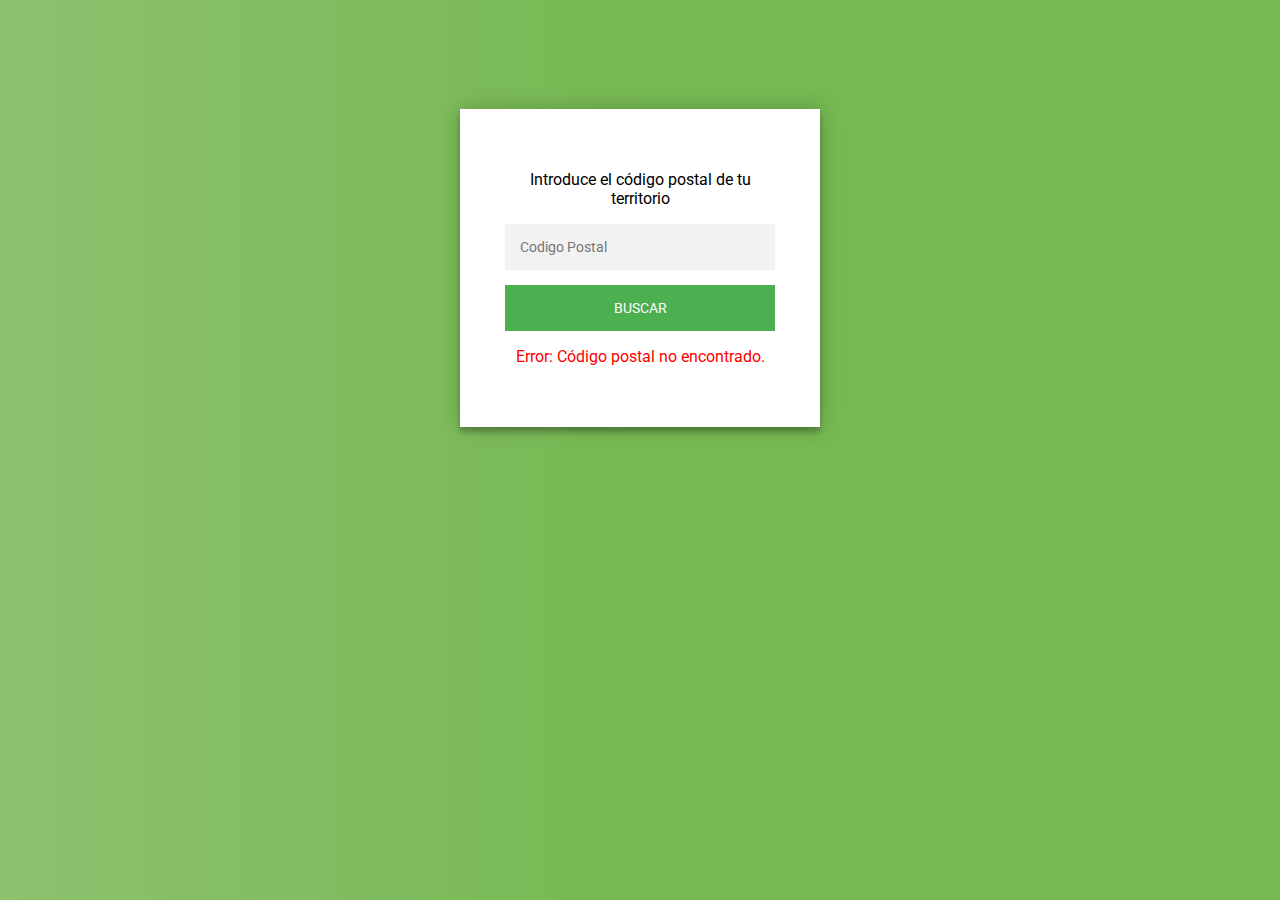
==== index.html @ 6aa8070d "Init" ====
<!DOCTYPE html>
<html lang="es">

<head>
    <meta charset="UTF-8">
    <meta name="viewport" content="width=device-width, initial-scale=1.0">
    <title>Territorios La Sagra</title>
    <link rel="stylesheet" href="styles.css">
</head>

<body>
    <script src="index.js"></script>
    <div class="login-page">
        <div class="form">
            <form class="login-form">
                <p>Introduce el código postal de tu territorio</p>
                <input type="numeric" placeholder="Codigo Postal" id="codigoPostalInput" />
                <button onclick="validarCodigoPostal()">Buscar</button>
                <p id="mensajeError" style="color: red;">Error: Código postal no encontrado.</p>
            </form>
        </div>
    </div>
</body>


</html>
---- styles.css ----
@import url(https://fonts.googleapis.com/css?family=Roboto:300);
.login-page {
    width: 360px;
    padding: 8% 0 0 0;
    margin: auto;
}

@media screen and (max-width: 768px) {
    .login-page {
        padding: 0;
        margin: 50% auto;
    }
}

.form {
    position: relative;
    z-index: 1;
    background: #FFFFFF;
    max-width: 360px;
    padding: 45px;
    text-align: center;
    box-shadow: 0 0 20px 0 rgba(0, 0, 0, 0.2), 0 5px 5px 0 rgba(0, 0, 0, 0.24);
}

.form input {
    font-family: "Roboto", sans-serif;
    outline: 0;
    background: #f2f2f2;
    width: 100%;
    border: 0;
    margin: 0 0 15px;
    padding: 15px;
    box-sizing: border-box;
    font-size: 14px;
}

.form button {
    font-family: "Roboto", sans-serif;
    text-transform: uppercase;
    outline: 0;
    background: #4CAF50;
    width: 100%;
    border: 0;
    padding: 15px;
    color: #FFFFFF;
    font-size: 14px;
    -webkit-transition: all 0.3 ease;
    transition: all 0.3 ease;
    cursor: pointer;
}

.form button:hover,
.form button:active,
.form button:focus {
    background: #43A047;
}

body {
    background: #76b852;
    /* fallback for old browsers */
    background: rgb(141, 194, 111);
    background: linear-gradient(90deg, rgba(141, 194, 111, 1) 0%, rgba(118, 184, 82, 1) 50%);
    font-family: "Roboto", sans-serif;
    -webkit-font-smoothing: antialiased;
    -moz-osx-font-smoothing: grayscale;
}
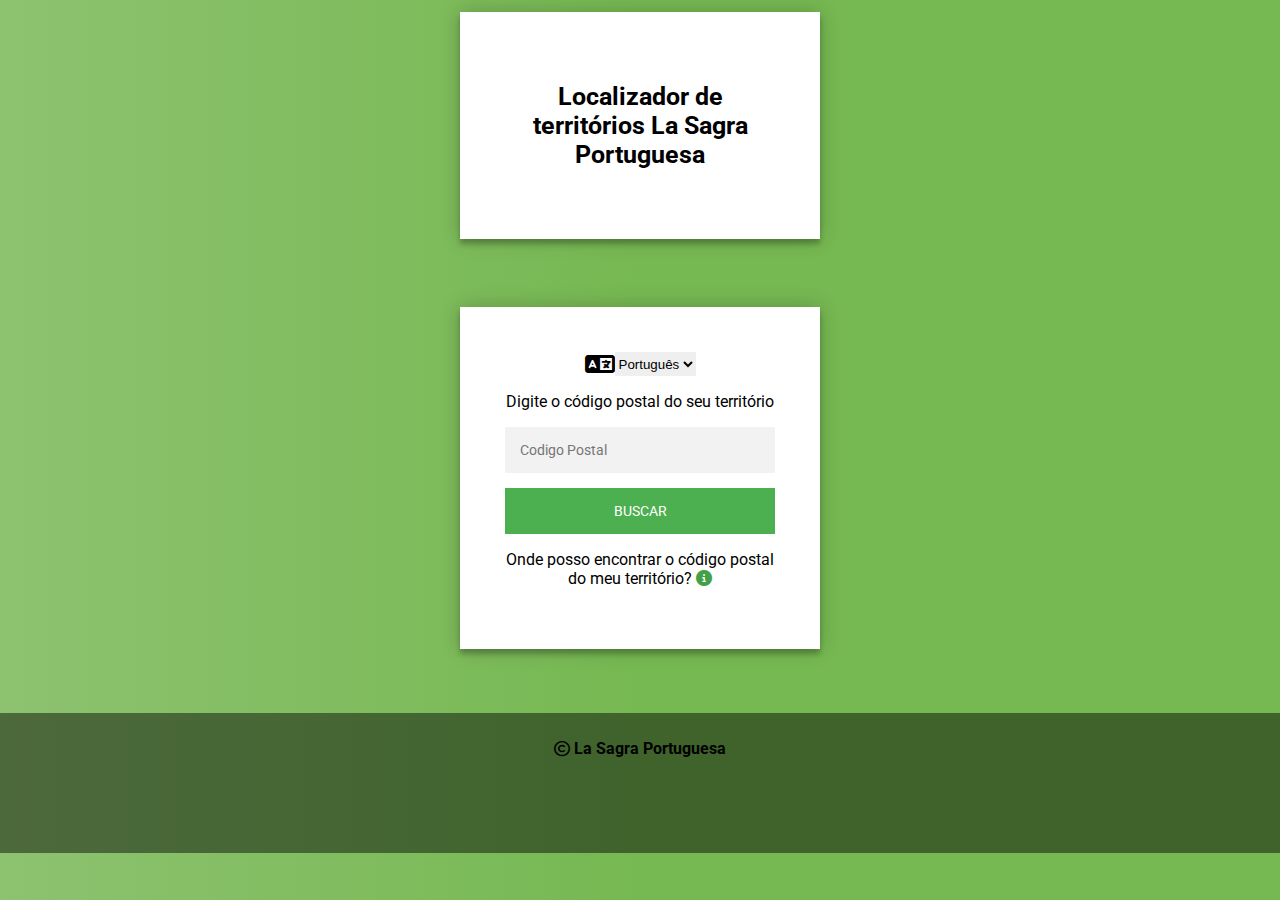
==== commit 51ad074a: "eliminacion de carpetas" ====
--- a/index.html
+++ b/index.html
@@ -1,25 +1,48 @@
 <!DOCTYPE html>
-<html lang="es">
+<html lang="pt">
 
 <head>
     <meta charset="UTF-8">
     <meta name="viewport" content="width=device-width, initial-scale=1.0">
     <title>Territorios La Sagra</title>
     <link rel="stylesheet" href="styles.css">
+    <link rel="stylesheet" href="common_styles.css">
+    <link rel="stylesheet" href="https://cdnjs.cloudflare.com/ajax/libs/font-awesome/6.4.2/css/all.min.css">
 </head>
 
 <body>
     <script src="index.js"></script>
+    <script src="language.js"></script>
     <div class="login-page">
+        <div class="title-form">
+            <p data-translate-key="main_title"></p>
+        </div>
         <div class="form">
+            <div class="modal">
+                <div class="modal-backdrop" onclick="closeModal()"></div>
+                <div class="modal-content">
+                    <img src="terrirotio_ejemplo.jpg" width="44" height="38" />
+                </div>
+            </div>
             <form class="login-form">
-                <p>Introduce el código postal de tu territorio</p>
-                <input type="numeric" placeholder="Codigo Postal" id="codigoPostalInput" />
-                <button onclick="validarCodigoPostal()">Buscar</button>
-                <p id="mensajeError" style="color: red;">Error: Código postal no encontrado.</p>
+                <div class="language-dropdown">
+                    <i class="fa-solid fa-language"></i>
+                    <select id="language-select">
+                        <option value="pt">Português</option>
+                        <option value="es">Español</option>
+                    </select>
+                </div>
+                <p data-translate-key="init_search_title"></p>
+                <input type="numberic" placeholder="Codigo Postal" id="codigoPostalInput" oninput="validarNumero(this);" />
+                <button onclick="validarCodigoPostal()" data-translate-key="init_search">Buscar</button>
+                <p id="mensajeError" style="color: red; display: none;" data-translate-key="init_search_error"></p>
+                <p><span data-translate-key="init_search_question"></span><a href="javascript:void(0);" id="openModal" onclick="openModal()"><i class="fa-solid fa-circle-info fa-beat"></i></a></p>
             </form>
         </div>
     </div>
+    <footer>
+        <p><i class="fa-regular fa-copyright"></i> La Sagra Portuguesa</p>
+    </footer>
 </body>
 
 
--- a/styles.css
+++ b/styles.css
@@ -10,6 +10,31 @@
         padding: 0;
         margin: 50% auto;
     }
+}
+
+@media screen and (min-width: 768px) {
+    .login-page {
+        padding: 0;
+        margin-top: 15%;
+        margin-bottom: 5%;
+    }
+    footer {
+        height: max-content;
+    }
+}
+
+.title-form {
+    margin-top: -50%;
+    margin-bottom: 19%;
+    position: relative;
+    z-index: 1;
+    background: #FFFFFF;
+    max-width: 360px;
+    padding: 45px;
+    text-align: center;
+    font-size: 25px;
+    font-weight: bold;
+    box-shadow: 0 0 20px 0 rgba(0, 0, 0, 0.2), 0 5px 5px 0 rgba(0, 0, 0, 0.24);
 }
 
 .form {
@@ -55,7 +80,12 @@
     background: #43A047;
 }
 
+.form p i {
+    color: #43A047;
+}
+
 body {
+    margin: 0;
     background: #76b852;
     /* fallback for old browsers */
     background: rgb(141, 194, 111);
@@ -63,4 +93,48 @@
     font-family: "Roboto", sans-serif;
     -webkit-font-smoothing: antialiased;
     -moz-osx-font-smoothing: grayscale;
+}
+
+.modal {
+    display: none;
+    /* Por defecto, el modal no se muestra */
+    position: fixed;
+    top: 0;
+    left: 0;
+    width: 100%;
+    height: 100%;
+    z-index: 1;
+    /* Asegura que el modal esté sobre el backdrop */
+    overflow: hidden;
+}
+
+
+/* Estilo para el backdrop */
+
+.modal-backdrop {
+    position: fixed;
+    top: 0;
+    left: 0;
+    width: 100%;
+    height: 100%;
+    background-color: rgba(0, 0, 0, 0.7);
+    /* Fondo oscuro */
+    z-index: 0;
+    /* Está detrás del modal */
+}
+
+.modal.show {
+    display: block;
+}
+
+.modal-content {
+    position: absolute;
+    top: 41%;
+    left: 35%;
+    transform: translate(-50%, -50%);
+}
+
+.modal img {
+    width: 147%;
+    height: auto;
 }--- a/common_styles.css
+++ b/common_styles.css
@@ -0,0 +1,21 @@
+footer {
+    background-color: rgba(0, 0, 0, 0.46);
+    min-height: 120px;
+    color: rgb(0, 0, 0);
+    padding: 10px;
+    text-align: center;
+    font-weight: bold;
+}
+
+.language-dropdown {
+    display: flex;
+    justify-content: center;
+}
+
+.language-dropdown i {
+    font-size: 1.5rem;
+}
+
+select#language-select {
+    border: none;
+}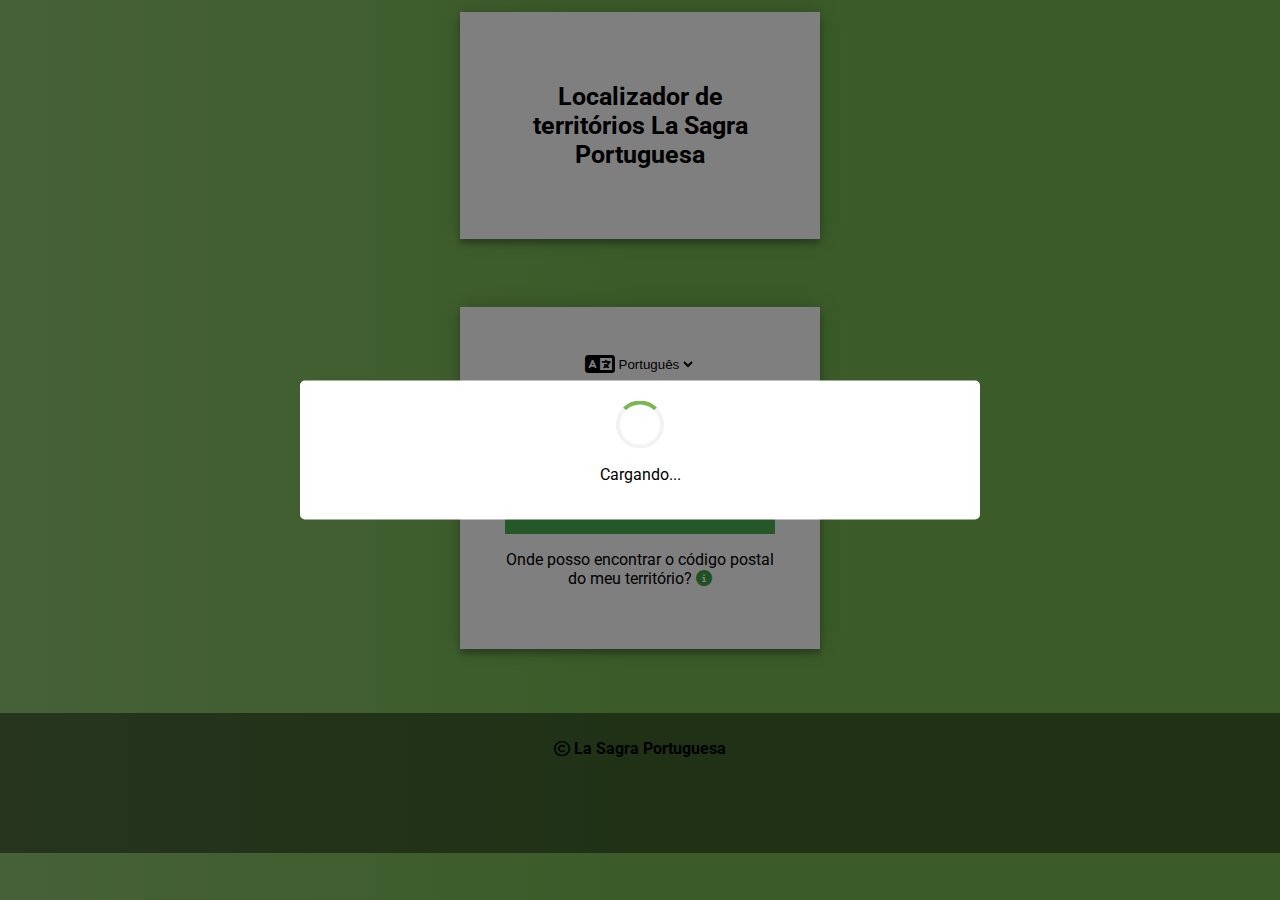
==== commit 49e32656: "Modal de carga y json de territorios" ====
--- a/index.html
+++ b/index.html
@@ -13,12 +13,19 @@
 <body>
     <script src="index.js"></script>
     <script src="language.js"></script>
+    <script src="common_script.js"></script>
     <div class="login-page">
+        <div class="modal" id="loadingModal">
+            <div class="modal-content">
+                <div class="loader"></div>
+                <p>Cargando...</p>
+            </div>
+        </div>
         <div class="title-form">
             <p data-translate-key="main_title"></p>
         </div>
         <div class="form">
-            <div class="modal">
+            <div class="modal" id="imgModal">
                 <div class="modal-backdrop" onclick="closeModal()"></div>
                 <div class="modal-content">
                     <img src="terrirotio_ejemplo.jpg" width="44" height="38" />
--- a/common_styles.css
+++ b/common_styles.css
@@ -18,4 +18,49 @@
 
 select#language-select {
     border: none;
+    background-color: white;
+}
+
+#loadingModal {
+    display: none;
+    position: fixed;
+    top: 0;
+    left: 0;
+    width: 100%;
+    height: 100%;
+    background-color: rgba(0, 0, 0, 0.5);
+    z-index: 1000;
+}
+
+#loadingModal .modal-content {
+    position: absolute;
+    top: 50%;
+    left: 50%;
+    transform: translate(-50%, -50%);
+    text-align: center;
+    background-color: #fff;
+    padding: 20px;
+    border-radius: 5px;
+    width: 50%;
+    display: flex;
+    flex-direction: column;
+    align-items: center;
+}
+
+#loadingModal .loader {
+    border: 4px solid #f3f3f3;
+    border-top: 4px solid #76b852;
+    border-radius: 50%;
+    width: 40px;
+    height: 40px;
+    animation: spin 1s linear infinite;
+}
+
+@keyframes spin {
+    0% {
+        transform: rotate(0deg);
+    }
+    100% {
+        transform: rotate(360deg);
+    }
 }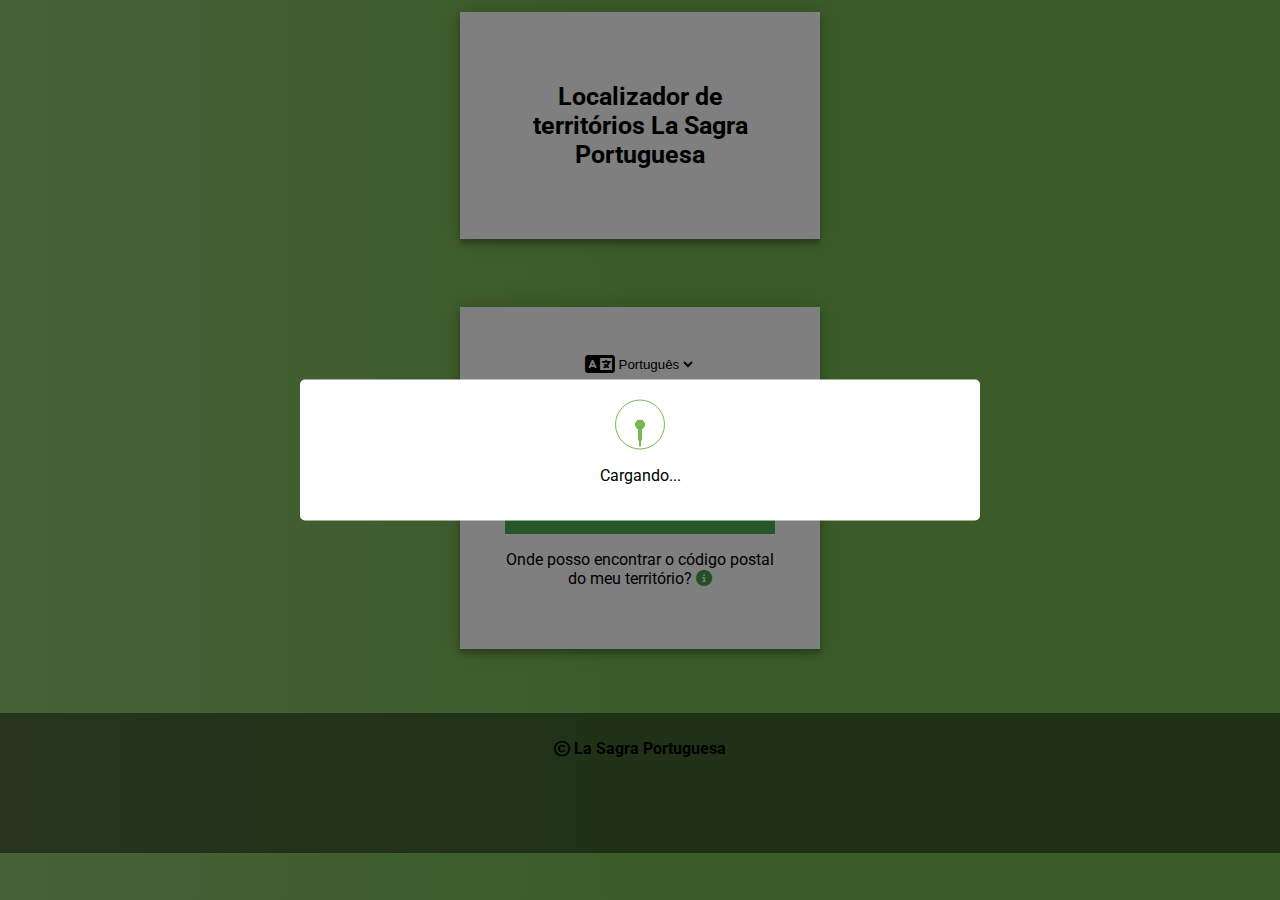
==== commit c1a27afc: "estilos modales carga" ====
--- a/index.html
+++ b/index.html
@@ -17,7 +17,7 @@
     <div class="login-page">
         <div class="modal" id="loadingModal">
             <div class="modal-content">
-                <div class="loader"></div>
+                <span class="loader-82"> </span>
                 <p>Cargando...</p>
             </div>
         </div>
--- a/common_styles.css
+++ b/common_styles.css
@@ -63,4 +63,131 @@
     100% {
         transform: rotate(360deg);
     }
+}
+
+.loader-82 {
+    width: 48px;
+    height: 48px;
+    display: inline-block;
+    position: relative;
+    background-color: #ffffff;
+    background: radial-gradient(ellipse at center, #76b852 0%, #76b852 14%, #FFF 15%, #FFF 100%);
+    background-size: cover;
+    background-position: center;
+    border-radius: 50%;
+    border: 1px solid #76b852;
+}
+
+.loader-82::after,
+.loader-82::before {
+    content: "";
+    position: absolute;
+    height: 16px;
+    width: 4px;
+    background: #76b852;
+    top: 50%;
+    left: 50%;
+    transform: translateX(-50%) rotate(0deg);
+    transform-origin: 25% 0;
+    -webkit-animation: rotation 10s linear infinite;
+    animation: rotation 10s linear infinite;
+}
+
+.loader-82::before {
+    height: 22px;
+    width: 2px;
+    transform: translateX(-50%) rotate(0deg);
+    -webkit-animation-duration: 1s;
+    animation-duration: 1s;
+}
+
+@-webkit-keyframes rotation {
+    0% {
+        transform: rotate(0deg);
+    }
+    100% {
+        transform: rotate(360deg);
+    }
+}
+
+@keyframes rotation {
+    0% {
+        transform: rotate(0deg);
+    }
+    100% {
+        transform: rotate(360deg);
+    }
+}
+
+.loader-95 {
+    width: 48px;
+    height: 48px;
+    display: inline-block;
+    position: relative;
+    margin-bottom: 10px;
+}
+
+.loader-95::after {
+    content: "";
+    width: 12px;
+    height: 12px;
+    left: 10px;
+    bottom: 0;
+    position: absolute;
+    border-radius: 50% 50% 0;
+    border: 8px solid #76b852;
+    transform: rotate(45deg) translate(0, 0);
+    -webkit-animation: animMarker 0.4s ease-in-out infinite alternate;
+    animation: animMarker 0.4s ease-in-out infinite alternate;
+}
+
+.loader-95::before {
+    content: "";
+    position: absolute;
+    left: 0;
+    right: 0;
+    margin: auto;
+    top: 135%;
+    width: 24px;
+    height: 4px;
+    border-radius: 50%;
+    background: rgba(0, 0, 0, 0.2);
+    -webkit-animation: animShadow 0.4s ease-in-out infinite alternate;
+    animation: animShadow 0.4s ease-in-out infinite alternate;
+}
+
+@-webkit-keyframes animMarker {
+    0% {
+        transform: rotate(45deg) translate(5px, 5px);
+    }
+    100% {
+        transform: rotate(45deg) translate(-5px, -5px);
+    }
+}
+
+@keyframes animMarker {
+    0% {
+        transform: rotate(45deg) translate(5px, 5px);
+    }
+    100% {
+        transform: rotate(45deg) translate(-5px, -5px);
+    }
+}
+
+@-webkit-keyframes animShadow {
+    0% {
+        transform: scale(0.5);
+    }
+    100% {
+        transform: scale(1);
+    }
+}
+
+@keyframes animShadow {
+    0% {
+        transform: scale(0.5);
+    }
+    100% {
+        transform: scale(1);
+    }
 }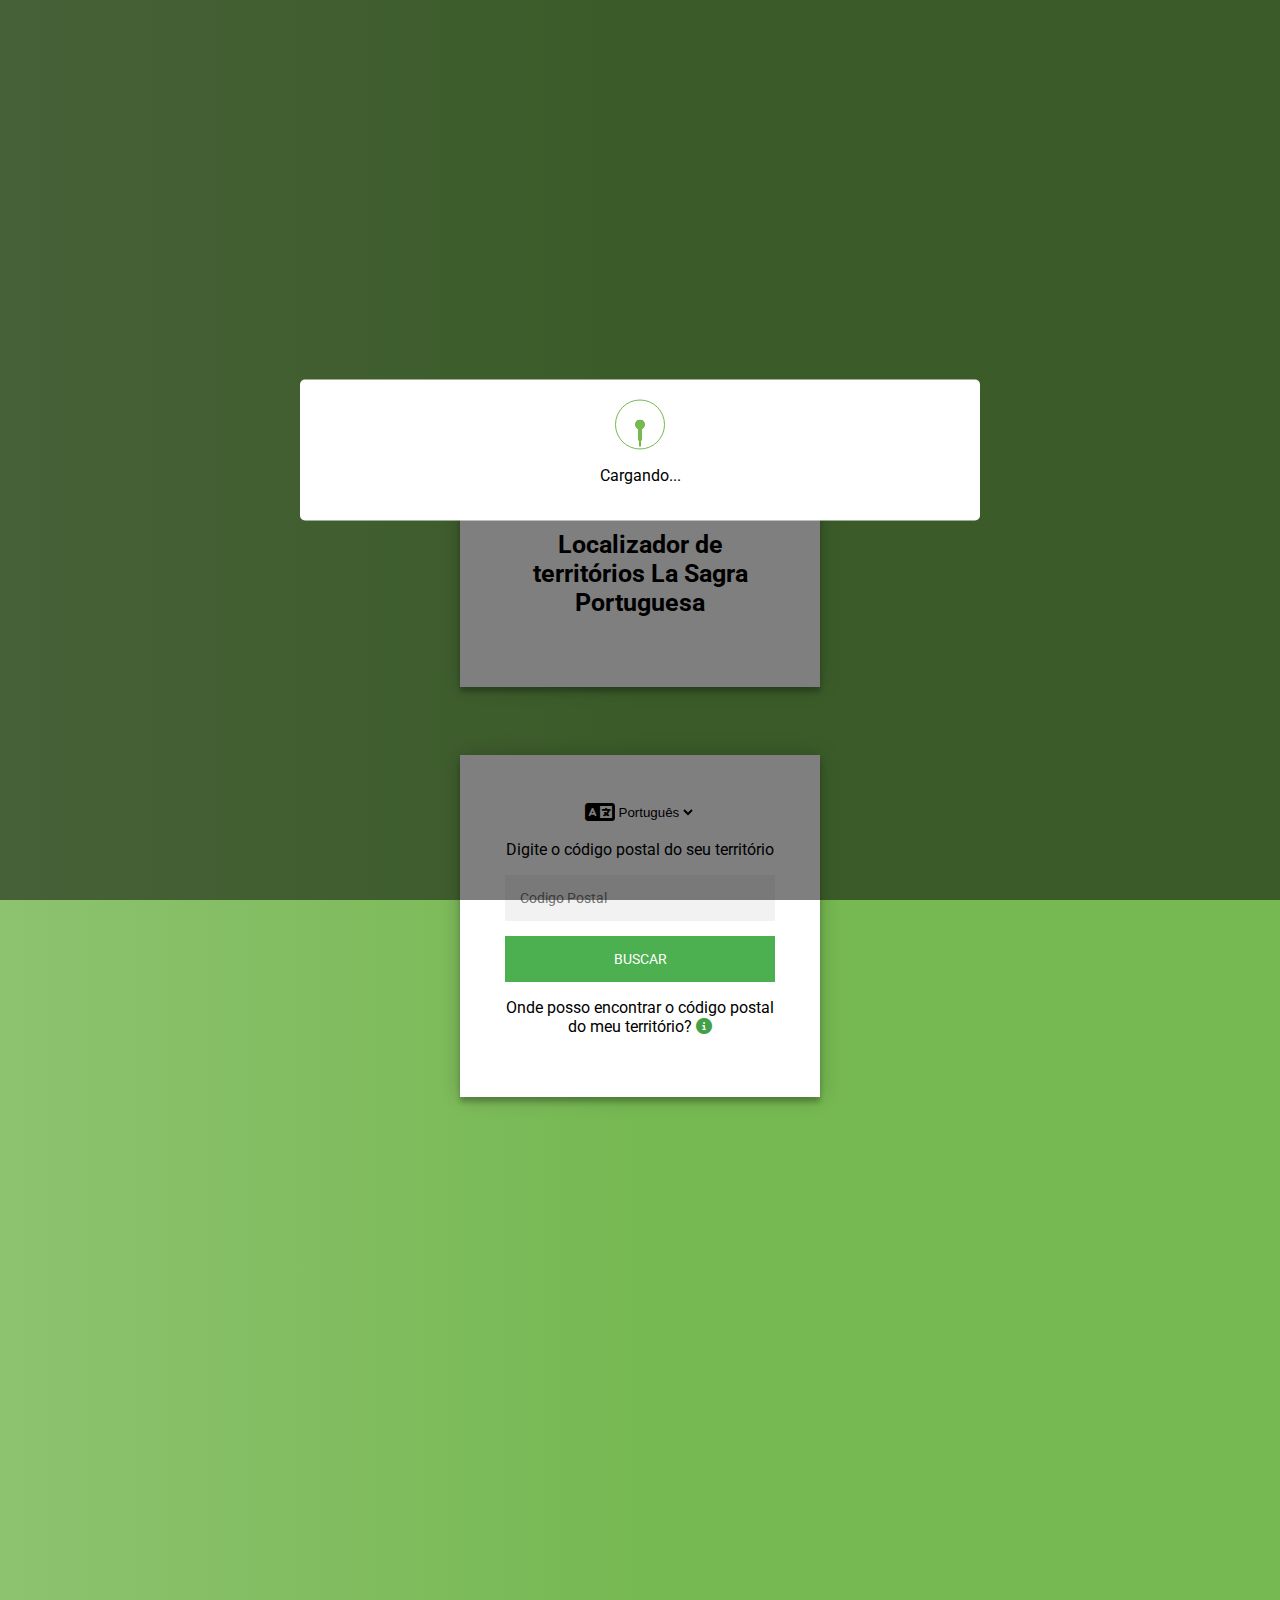
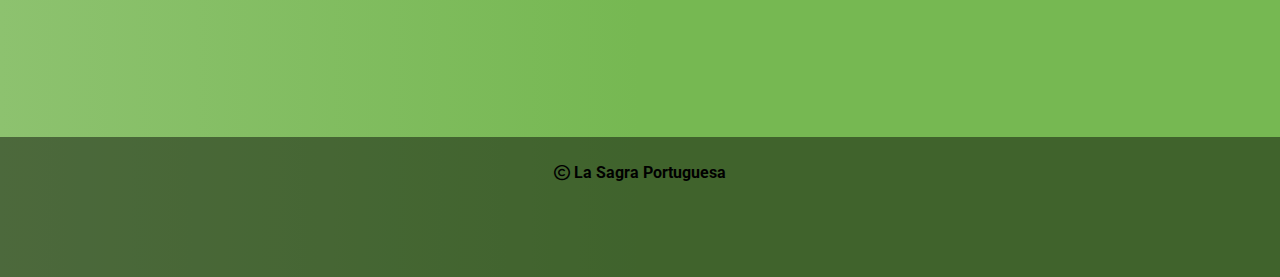
==== commit 629fe5a1: "lista" ====
--- a/index.html
+++ b/index.html
@@ -8,6 +8,8 @@
     <link rel="stylesheet" href="styles.css">
     <link rel="stylesheet" href="common_styles.css">
     <link rel="stylesheet" href="https://cdnjs.cloudflare.com/ajax/libs/font-awesome/6.4.2/css/all.min.css">
+    <link rel="icon" href="simplemail.svg" type="image/x-icon">
+    <link rel="shortcut icon" href="simplemail.svg" type="image/x-icon">
 </head>
 
 <body>
@@ -40,7 +42,9 @@
                     </select>
                 </div>
                 <p data-translate-key="init_search_title"></p>
-                <input type="numberic" placeholder="Codigo Postal" id="codigoPostalInput" oninput="validarNumero(this);" />
+                <input list="opciones" placeholder="Codigo Postal" id="codigoPostalInput" oninput="validarNumero(this);" />
+                <datalist id="opciones">
+                </datalist>
                 <button onclick="validarCodigoPostal()" data-translate-key="init_search">Buscar</button>
                 <p id="mensajeError" style="color: red; display: none;" data-translate-key="init_search_error"></p>
                 <p><span data-translate-key="init_search_question"></span><a href="javascript:void(0);" id="openModal" onclick="openModal()"><i class="fa-solid fa-circle-info fa-beat"></i></a></p>
--- a/styles.css
+++ b/styles.css
@@ -1,26 +1,7 @@
 @import url(https://fonts.googleapis.com/css?family=Roboto:300);
 .login-page {
     width: 360px;
-    padding: 8% 0 0 0;
-    margin: auto;
-}
-
-@media screen and (max-width: 768px) {
-    .login-page {
-        padding: 0;
-        margin: 50% auto;
-    }
-}
-
-@media screen and (min-width: 768px) {
-    .login-page {
-        padding: 0;
-        margin-top: 15%;
-        margin-bottom: 5%;
-    }
-    footer {
-        height: max-content;
-    }
+    margin: 50% auto;
 }
 
 .title-form {
